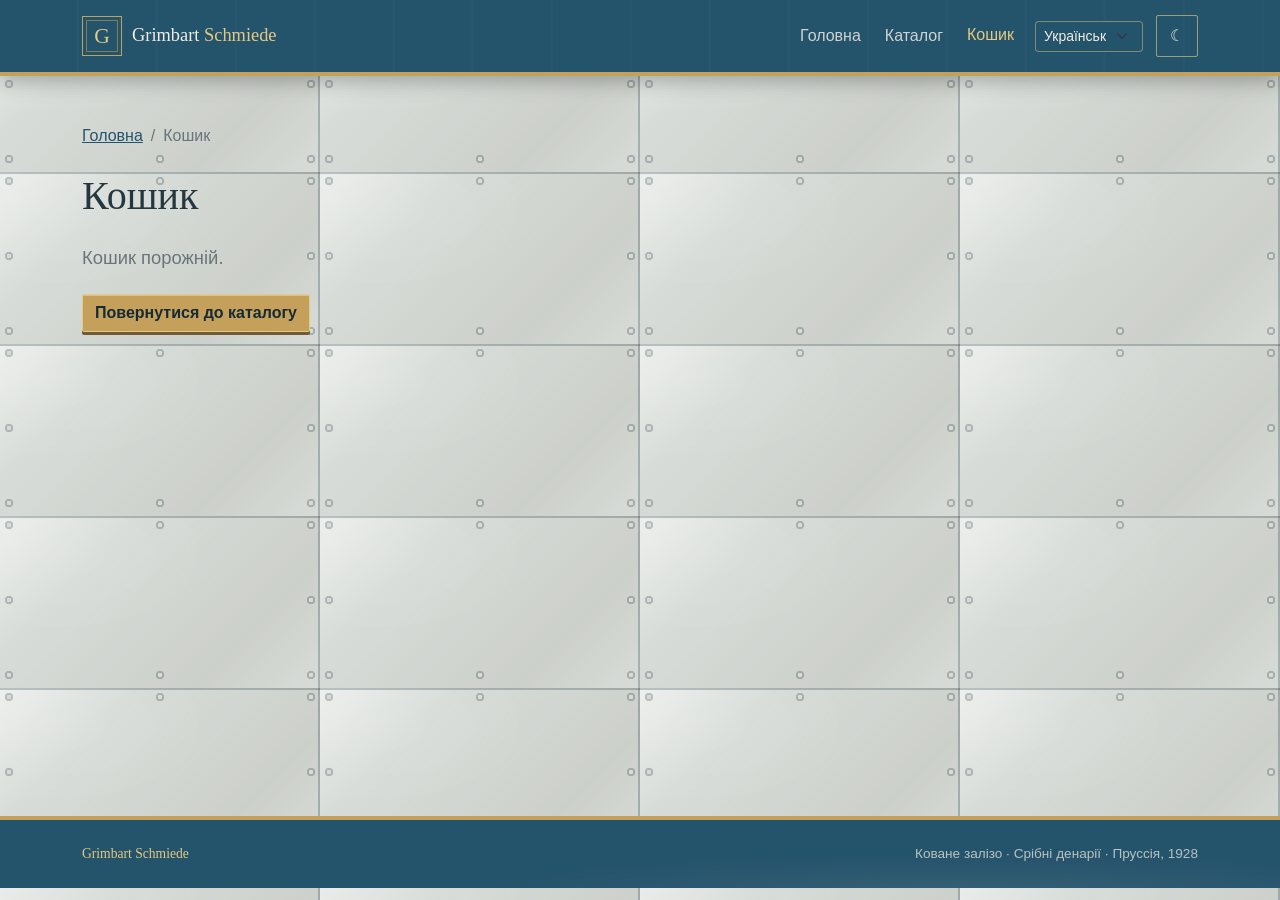
==== cart.html @ 4e83bce1 "final 0.9" ====
<!doctype html>
<html lang="uk">
  <head>
    <meta charset="utf-8">
    <meta name="viewport" content="width=device-width, initial-scale=1">
    <meta name="description" content="Кошик і оформлення замовлення Grimbart Schmiede.">
    <title>Кошик — Grimbart Schmiede</title>
    <link href="https://cdn.jsdelivr.net/npm/bootstrap@5.3.8/dist/css/bootstrap.min.css" rel="stylesheet">
    <link rel="stylesheet" href="static/style.css">
  </head>
  <body data-page="cart">
    <div id="site-header"></div>
    <main class="container cart-page py-4 py-md-5">
      <nav class="mb-4" data-i18n-aria-label="breadcrumbLabel">
        <ol class="breadcrumb">
          <li class="breadcrumb-item"><a href="index.html" data-i18n="breadcrumbHome">Головна</a></li>
          <li class="breadcrumb-item active" aria-current="page" data-i18n="cart">Кошик</li>
        </ol>
      </nav>
      <div id="cart-content" aria-live="polite">
        <p class="text-secondary" data-i18n="loading">Завантажуємо…</p>
      </div>
    </main>
    <div id="site-footer"></div>
    <iframe class="order-response-frame" id="order-response-frame" name="order-response-frame" title="Order response" hidden></iframe>
    <script src="static/config.js"></script>
    <script src="https://cdn.jsdelivr.net/npm/bootstrap@5.3.8/dist/js/bootstrap.bundle.min.js"></script>
    <script src="script.js"></script>
  </body>
</html>
---- static/style.css ----
/* Keep the lighter interface steel-blue rather than switching to a separate color family. */
:root,
:root[data-bs-theme="light"] {
  color-scheme: light;
  --ivory: #f1ede2;
  --ivory-muted: #c4c6bf;
  --ivory-soft: rgb(241 237 226 / 72%);
  --blue: #39738f;
  --blue-deep: #24536c;
  --gold: #c4a05a;
  --gold-light: #e4c982;
  --price: #24536c;
  --page: #d7dcd8;
  --panel: #f3f0e8;
  --panel-raised: #faf8f2;
  --ink: #26363e;
  --muted: #68757a;
  --line: #c7c2b5;
  --plate-edge: rgb(24 48 59 / 25%);
  --plate-highlight: rgb(255 255 255 / 55%);
  --grime: rgb(77 66 44 / 8%);
  --shadow: 0 14px 34px rgb(22 33 40 / 14%);
}

:root[data-bs-theme="dark"] {
  color-scheme: dark;
  --blue: #285d78;
  --blue-deep: #173c52;
  --price: #e5ca83;
  --page: #173c52;
  --panel: #1b272d;
  --panel-raised: #202e34;
  --ink: #e8e4d9;
  --muted: #a4aca9;
  --line: #3a474a;
  --plate-edge: rgb(0 0 0 / 55%);
  --plate-highlight: rgb(173 191 194 / 10%);
  --grime: rgb(0 0 0 / 25%);
  --shadow: 0 16px 38px rgb(0 0 0 / 32%);
}

* {
  box-sizing: border-box;
}

body {
  position: relative;
  isolation: isolate;
  min-height: 100vh;
  background-color: var(--page);
  color: var(--ink);
  font-family: "Trebuchet MS", Arial, sans-serif;
  transition: background-color 420ms ease-out, color 420ms ease-out;
}

/* Low-profile armor tiles; the rivet heads blend into each plate instead of reading as gold dots. */
body::before {
  position: fixed;
  z-index: -1;
  inset: 0;
  background-image:
    radial-gradient(circle at 9px 9px, var(--page) 0 2px, var(--plate-edge) 2.5px 4px, transparent 4.5px),
    radial-gradient(circle at 160px 9px, var(--page) 0 2px, var(--plate-edge) 2.5px 4px, transparent 4.5px),
    radial-gradient(circle at 311px 9px, var(--page) 0 2px, var(--plate-edge) 2.5px 4px, transparent 4.5px),
    radial-gradient(circle at 9px 84px, var(--page) 0 2px, var(--plate-edge) 2.5px 4px, transparent 4.5px),
    radial-gradient(circle at 311px 84px, var(--page) 0 2px, var(--plate-edge) 2.5px 4px, transparent 4.5px),
    radial-gradient(circle at 9px 159px, var(--page) 0 2px, var(--plate-edge) 2.5px 4px, transparent 4.5px),
    radial-gradient(circle at 160px 159px, var(--page) 0 2px, var(--plate-edge) 2.5px 4px, transparent 4.5px),
    radial-gradient(circle at 311px 159px, var(--page) 0 2px, var(--plate-edge) 2.5px 4px, transparent 4.5px),
    linear-gradient(90deg, transparent calc(100% - 2px), var(--plate-edge) calc(100% - 2px)),
    linear-gradient(0deg, transparent calc(100% - 2px), var(--plate-edge) calc(100% - 2px)),
    linear-gradient(135deg, var(--plate-highlight), transparent 28%, var(--grime) 74%, transparent),
    radial-gradient(ellipse at 18% 22%, rgb(255 255 255 / 10%), transparent 44%);
  background-color: var(--page);
  background-size: 320px 172px;
  background-repeat: repeat;
  content: "";
  pointer-events: none;
  transition: background-color 520ms ease-out, background-image 520ms ease-out;
}

h1,
h2,
h3,
.navbar-brand,
.footer-brand {
  font-family: Georgia, "Times New Roman", serif;
}

.site-navbar {
  position: relative;
  z-index: 3;
  min-height: 76px;
  background:
    repeating-linear-gradient(90deg, transparent 0 76px, rgb(255 255 255 / 2%) 77px 79px),
    var(--blue-deep);
  border-bottom: 4px solid var(--gold);
  box-shadow: 0 6px 18px rgb(0 0 0 / 25%);
  transition: background 520ms ease-out, border-color 420ms ease-out;
}

.site-navbar .navbar-brand,
.site-navbar .nav-link {
  color: var(--ivory);
}

.site-navbar .navbar-brand {
  display: inline-flex;
  align-items: center;
  gap: 10px;
  font-size: 1.15rem;
}

.brand-mark {
  display: grid;
  width: 40px;
  height: 40px;
  place-items: center;
  border: 1px solid var(--gold);
  box-shadow: inset 0 0 0 3px var(--blue-deep), inset 0 0 0 4px rgb(197 161 91 / 55%);
  color: var(--gold-light);
  font-size: 1.35rem;
}

.brand-light,
.footer-brand {
  color: var(--gold-light);
}

.site-navbar .navbar-nav {
  align-items: center;
  gap: 8px;
}

.navbar .nav-link {
  display: flex;
  min-height: 44px;
  align-items: center;
  padding-inline: 14px;
  color: var(--ivory);
  opacity: 0.84;
  transition: color 260ms ease-out, opacity 260ms ease-out, transform 260ms ease-out;
}

.site-navbar .nav-link:hover,
.site-navbar .nav-link.active {
  color: var(--gold-light);
  opacity: 1;
  transform: translateY(-1px);
}

.site-navbar .navbar-toggler {
  border-color: rgb(224 196 126 / 65%);
}

.site-navbar .navbar-toggler-icon {
  filter: invert(1);
}

.theme-toggle {
  display: grid;
  width: 42px;
  min-height: 42px;
  padding: 6px;
  place-items: center;
  border: 1px solid rgb(224 196 126 / 65%);
  border-radius: 2px;
  background: transparent;
  color: var(--ivory);
  font: inherit;
  transition: background-color 320ms ease-out, border-color 320ms ease-out, color 320ms ease-out, transform 320ms ease-out;
}

.theme-toggle:hover,
.theme-toggle:focus-visible {
  background: rgb(224 196 126 / 12%);
  color: var(--gold-light);
  transform: translateY(-2px);
}

.home-hero {
  position: relative;
  overflow: hidden;
  padding: clamp(32px, 6vw, 76px) 0;
  background:
    radial-gradient(ellipse at 76% 10%, rgb(255 255 255 / 10%), transparent 32rem),
    linear-gradient(140deg, var(--blue-deep), var(--page) 140%);
  color: var(--ivory);
  transition: background 520ms ease-out, color 420ms ease-out;
}

.hero-plate {
  padding: clamp(24px, 5vw, 52px);
}

.hero-plate::after {
  position: absolute;
  z-index: -1;
  top: -50px;
  right: 4%;
  width: 47%;
  height: 65%;
  border-radius: 50%;
  background: radial-gradient(ellipse, rgb(192 196 184 / 16%), rgb(192 196 184 / 7%) 38%, transparent 72%);
  content: "";
  filter: blur(20px);
  animation: boiler-smoke 12s ease-out infinite alternate;
  pointer-events: none;
}

.eyebrow {
  display: flex;
  align-items: center;
  gap: 10px;
  margin-bottom: 15px;
  color: var(--gold-light);
  font-size: 0.74rem;
  font-weight: 700;
  letter-spacing: 0.16em;
  text-transform: uppercase;
}

.section-heading .eyebrow,
.catalog-title .eyebrow,
.product-category {
  color: var(--blue-deep);
}

[data-bs-theme="dark"] .section-heading .eyebrow,
[data-bs-theme="dark"] .catalog-title .eyebrow,
[data-bs-theme="dark"] .product-category {
  color: var(--gold-light);
}

.lamp-light {
  position: relative;
  display: inline-block;
  width: 10px;
  height: 13px;
  border: 1px solid #d5ad5b;
  border-radius: 50% 50% 42% 42%;
  background: #ffc96a;
  box-shadow: 0 0 8px 3px rgb(255 177 69 / 45%), 0 0 26px 8px rgb(255 160 51 / 19%);
}

.lamp-light::before {
  position: absolute;
  top: -5px;
  left: 2px;
  width: 4px;
  height: 4px;
  border-radius: 50%;
  background: #f6e1a3;
  content: "";
  animation: lamp-flicker 2.8s ease-out infinite alternate;
}

.home-hero h1 {
  margin: 0 0 22px;
  color: var(--ivory);
  font-size: clamp(3.2rem, 8vw, 6.4rem);
  font-weight: 700;
  letter-spacing: -0.055em;
  line-height: 0.9;
  text-shadow: 2px 3px 0 rgb(0 0 0 / 25%);
  text-transform: uppercase;
  animation: plate-rise 650ms cubic-bezier(0.16, 1, 0.3, 1) both;
}

.home-hero h1 span {
  color: var(--ivory);
}

.home-hero h1 span:last-of-type {
  color: var(--gold-light);
}

.hero-copy .lead {
  max-width: 470px;
  margin-bottom: 25px;
  color: var(--ivory-muted);
  font-size: 1.08rem;
  line-height: 1.8;
}

.btn-primary {
  --bs-btn-color: #142a36;
  --bs-btn-bg: var(--gold);
  --bs-btn-border-color: var(--gold-light);
  --bs-btn-hover-color: #101d24;
  --bs-btn-hover-bg: var(--gold-light);
  --bs-btn-hover-border-color: var(--gold-light);
  --bs-btn-active-bg: var(--gold);
  --bs-btn-active-border-color: var(--gold);
  --bs-btn-border-radius: 2px;
  box-shadow: inset 0 1px rgb(255 255 255 / 35%), 0 3px 0 #715b36;
  font-weight: 700;
  transition: color 320ms ease-out, background-color 320ms ease-out, border-color 320ms ease-out, box-shadow 320ms ease-out, transform 320ms ease-out;
}

.btn-primary:hover,
.btn-outline-primary:hover {
  transform: translateY(-2px);
}

.btn-outline-primary {
  --bs-btn-color: var(--blue);
  --bs-btn-border-color: var(--blue);
  --bs-btn-hover-color: var(--ivory);
  --bs-btn-hover-bg: var(--blue);
  --bs-btn-hover-border-color: var(--blue);
  --bs-btn-border-radius: 2px;
  transition: color 320ms ease-out, background-color 320ms ease-out, border-color 320ms ease-out, transform 320ms ease-out;
}

[data-bs-theme="dark"] .btn-outline-primary {
  --bs-btn-color: var(--gold-light);
  --bs-btn-border-color: var(--gold);
  --bs-btn-hover-color: var(--ivory);
  --bs-btn-hover-bg: var(--gold);
  --bs-btn-hover-border-color: var(--gold);
}

.hero-note {
  margin: 21px 0 0;
  color: var(--ivory-soft);
  font-size: 0.77rem;
}

.hero-note span {
  padding-inline: 5px;
  color: var(--gold);
}

.hero-art {
  position: relative;
  max-width: 560px;
  margin-left: auto;
  padding: 10px;
  border: 1px solid var(--line);
  background: var(--blue-deep);
  box-shadow: inset 0 0 0 4px rgb(5 20 29 / 35%), 0 14px 30px rgb(0 0 0 / 28%);
  animation: plate-rise 750ms cubic-bezier(0.16, 1, 0.3, 1) 100ms both;
}

.hero-art::before {
  position: absolute;
  z-index: 1;
  inset: 10px;
  background:
    linear-gradient(0deg, rgb(6 18 27 / 75%), transparent 45%),
    radial-gradient(ellipse at 70% 8%, rgb(222 212 187 / 12%), transparent 40%);
  content: "";
  pointer-events: none;
}

.hero-art::after {
  position: absolute;
  top: 5px;
  right: 5px;
  bottom: 5px;
  left: 5px;
  border: 1px solid rgb(235 208 145 / 34%);
  content: "";
  pointer-events: none;
}

.hero-art img {
  display: block;
  width: 100%;
  max-height: 570px;
  aspect-ratio: 1 / 1;
  object-fit: cover;
  object-position: center 42%;
  filter: saturate(0.74) contrast(1.06);
  transition: filter 550ms ease-out, transform 750ms cubic-bezier(0.16, 1, 0.3, 1);
}

.hero-art:hover img {
  filter: saturate(0.92) contrast(1.08);
  transform: scale(1.025);
}

.plate-stamp {
  position: absolute;
  z-index: 2;
  top: 24px;
  right: 24px;
  display: grid;
  width: 54px;
  height: 54px;
  place-content: center;
  border: 1px solid var(--gold-light);
  background: rgb(10 34 49 / 88%);
  color: var(--gold-light);
  font-size: 0.68rem;
  line-height: 1.2;
  text-align: center;
}

.hero-art figcaption {
  position: absolute;
  z-index: 2;
  right: 24px;
  bottom: 23px;
  left: 24px;
  color: #fff5dc;
  font-family: Georgia, "Times New Roman", serif;
}

.hero-art figcaption span {
  display: block;
  margin-bottom: 4px;
  color: var(--gold-light);
  font-family: "Trebuchet MS", Arial, sans-serif;
  font-size: 0.68rem;
  letter-spacing: 0.12em;
  text-transform: uppercase;
}

.field-notes {
  position: relative;
  overflow: hidden;
  padding: clamp(54px, 8vw, 88px) 0;
  background:
    radial-gradient(ellipse at 50% 100%, rgb(255 255 255 / 8%), transparent 48%),
    linear-gradient(145deg, var(--blue-deep), var(--page));
  color: var(--ivory);
  transition: background 520ms ease-out, color 420ms ease-out;
}

.field-notes::before {
  position: absolute;
  top: -90px;
  right: 12%;
  width: 42%;
  height: 240px;
  border-radius: 50%;
  background: rgb(191 195 183 / 9%);
  content: "";
  filter: blur(38px);
  pointer-events: none;
}

.field-notes .container {
  position: relative;
}

.field-notes-heading {
  align-items: end;
  border-color: rgb(228 201 130 / 40%);
}

.field-notes .field-notes-heading h2 {
  color: var(--ivory);
}

.field-notes-heading .eyebrow {
  color: var(--gold-light);
}

.field-notes-intro {
  max-width: 360px;
  margin: 0;
  color: var(--ivory-muted);
  line-height: 1.7;
}

.archive-card {
  position: relative;
  overflow: hidden;
  aspect-ratio: 1.15 / 1;
  border: 1px solid rgb(228 201 130 / 55%);
  background: var(--blue-deep);
  box-shadow: inset 0 0 0 5px rgb(3 14 22 / 28%), 0 12px 28px rgb(0 0 0 / 24%);
  animation: plate-rise 650ms cubic-bezier(0.16, 1, 0.3, 1) both;
}

.archive-card::before {
  position: absolute;
  z-index: 1;
  inset: 7px;
  border: 1px solid rgb(228 201 130 / 25%);
  content: "";
  pointer-events: none;
}

.archive-card img {
  display: block;
  width: 100%;
  height: 100%;
  object-fit: cover;
  filter: saturate(0.7) contrast(1.05);
  transition: transform 550ms cubic-bezier(0.16, 1, 0.3, 1), filter 550ms ease-out;
}

.archive-card:hover img {
  transform: scale(1.04);
  filter: saturate(0.9) contrast(1.08);
}

.archive-card-machine {
  background: radial-gradient(ellipse at 50% 58%, rgb(196 160 90 / 14%), transparent 42%), var(--blue-deep);
}

.archive-card-machine img {
  object-fit: contain;
  padding: 8px;
}

.archive-card figcaption {
  position: absolute;
  z-index: 2;
  right: 18px;
  bottom: 17px;
  left: 18px;
  color: #fff5dc;
  font-family: Georgia, "Times New Roman", serif;
  font-size: 1.12rem;
  text-shadow: 0 2px 8px rgb(0 0 0 / 65%);
}

.archive-card figcaption span {
  display: block;
  margin-bottom: 4px;
  color: var(--gold-light);
  font-family: "Trebuchet MS", Arial, sans-serif;
  font-size: 0.65rem;
  font-weight: 700;
  letter-spacing: 0.14em;
  text-transform: uppercase;
}

.featured-section {
  padding-top: clamp(48px, 8vw, 84px);
  padding-bottom: clamp(56px, 8vw, 92px);
}

.section-heading,
.catalog-title {
  display: flex;
  flex-wrap: wrap;
  justify-content: space-between;
  align-items: end;
  gap: 16px;
  margin-bottom: 28px;
  padding-bottom: 19px;
  border-bottom: 1px solid var(--line);
}

.section-heading h2,
.catalog-title h1 {
  margin: 0;
  color: var(--ink);
  font-size: clamp(2rem, 4vw, 3rem);
}

.text-link {
  padding-bottom: 5px;
  border-bottom: 1px solid var(--gold);
  color: var(--ink);
  text-decoration: none;
  transition: color 280ms ease-out, border-color 280ms ease-out, transform 280ms ease-out;
}

.text-link:hover,
.text-link:focus-visible {
  color: var(--blue);
  border-color: var(--blue);
  transform: translateX(3px);
}

/* Product cards keep the shared steel-and-brass palette and lift gently on hover. */
.product-card {
  position: relative;
  overflow: hidden;
  background: var(--panel-raised);
  border: 1px solid var(--line);
  border-top: 3px solid var(--gold);
  box-shadow: var(--shadow);
  animation: plate-rise 550ms cubic-bezier(0.16, 1, 0.3, 1) both;
  transition: background 420ms ease-out, border-color 320ms ease-out, box-shadow 320ms ease-out, transform 420ms cubic-bezier(0.16, 1, 0.3, 1);
}

.product-card::before,
.product-card::after,
.filter-panel::before,
.product-detail-card::before {
  position: absolute;
  top: 7px;
  right: 7px;
  width: 7px;
  height: 7px;
  border: 1px solid var(--plate-edge);
  border-radius: 50%;
  background: var(--rivet-surface, var(--panel-raised));
  box-shadow: -1px 1px 2px rgb(0 0 0 / 22%);
  content: "";
}

.product-card::after {
  right: auto;
  left: 7px;
}

.product-card:hover {
  transform: translateY(-5px);
  border-color: var(--gold);
  box-shadow: 0 20px 38px rgb(22 33 40 / 20%);
}

.product-card-body {
  display: flex;
  height: 100%;
  flex-direction: column;
  padding: 25px;
}

.product-image-link {
  display: block;
  overflow: hidden;
  background: var(--blue-deep);
}

.product-card-image {
  display: block;
  width: 100%;
  aspect-ratio: 1.5 / 1;
  object-fit: cover;
  filter: saturate(0.78);
  transition: filter 420ms ease-out, transform 650ms cubic-bezier(0.16, 1, 0.3, 1);
}

.product-card:hover .product-card-image {
  filter: saturate(1);
  transform: scale(1.035);
}

.product-category {
  margin-bottom: 10px;
  font-size: 0.72rem;
  font-weight: 700;
  letter-spacing: 0.12em;
  text-transform: uppercase;
}

.product-title {
  margin-bottom: 12px;
  color: var(--ink);
  font-size: 1.43rem;
}

.product-title a {
  color: inherit;
}

.product-description {
  color: var(--muted);
  line-height: 1.7;
}

.product-price {
  margin-top: auto;
  margin-bottom: 18px;
  color: var(--price);
  font-family: Georgia, "Times New Roman", serif;
  font-size: 1.28rem;
  font-weight: 700;
  transition: color 420ms ease-out;
}

.product-link {
  align-self: flex-start;
}

.catalog-page {
  min-height: calc(100vh - 160px);
}

.catalog-title {
  margin: 22px 0 30px;
}

.filter-panel {
  position: relative;
  align-self: start;
  padding: 22px;
  background: var(--panel-raised);
  border: 1px solid var(--line);
  box-shadow: var(--shadow);
  transition: background 520ms ease-out, border-color 420ms ease-out, box-shadow 420ms ease-out;
}

.filter-panel h2,
.form-label {
  color: var(--ink);
}

.form-label {
  font-weight: 600;
}

.form-control,
.form-select,
.input-group-text {
  background-color: var(--panel-raised);
  border-color: var(--line);
  color: var(--ink);
  transition: background-color 360ms ease-out, border-color 280ms ease-out, box-shadow 280ms ease-out, color 360ms ease-out;
}

.form-control:focus,
.form-select:focus {
  border-color: var(--gold);
  box-shadow: 0 0 0 0.2rem rgb(197 161 91 / 24%);
}

.input-group-text {
  color: var(--muted);
}

.form-text,
.text-secondary {
  color: var(--muted) !important;
}

.alert-warning,
.alert-danger {
  background: var(--panel-raised);
  border-color: var(--gold);
  color: var(--ink);
}

.catalog-toolbar {
  /* Keep the result count and sort control aligned, while allowing them to wrap on phones. */
  display: flex;
  flex-wrap: wrap;
  justify-content: space-between;
  align-items: center;
  gap: 12px;
  margin-bottom: 18px;
}

.sort-control {
  min-width: min(100%, 220px);
}

.language-item {
  display: flex;
  align-items: center;
  padding-inline: 5px;
}

.language-select {
  width: 108px;
  border-color: rgb(224 196 126 / 50%);
  background-color: var(--blue-deep);
  color: var(--ivory);
}

.language-select option {
  background: var(--panel);
  color: var(--ink);
}

.cart-nav-link {
  gap: 5px;
}

.cart-count {
  display: inline-grid;
  min-width: 20px;
  height: 20px;
  place-items: center;
  border-radius: 50%;
  background: var(--gold);
  color: #142a36;
  font-family: "Trebuchet MS", Arial, sans-serif;
  font-size: 0.72rem;
  font-weight: 700;
}

.cart-count[hidden] {
  display: none;
}

.btn-link {
  color: var(--blue);
  text-decoration-color: transparent;
  transition: color 280ms ease-out, text-decoration-color 280ms ease-out;
}

.btn-link:hover,
.btn-link:focus-visible {
  color: var(--blue-deep);
  text-decoration-color: currentColor;
}

/* Keep links and small controls legible on the deeper night palette. */
[data-bs-theme="dark"] .text-link,
[data-bs-theme="dark"] .btn-link,
[data-bs-theme="dark"] .breadcrumb a {
  color: var(--gold-light);
}

.breadcrumb {
  --bs-breadcrumb-divider-color: var(--muted);
  --bs-breadcrumb-item-active-color: var(--muted);
  color: var(--muted);
}

.breadcrumb a {
  color: var(--blue-deep);
}

/* Use one shared plate treatment for the home hero and the catalog workspace. */
.armored-plate {
  position: relative;
  isolation: isolate;
  border: 1px solid var(--line);
  background-color: var(--armour-surface);
  background-image:
    radial-gradient(circle at 12px 12px, var(--armour-surface) 0 3px, var(--plate-edge) 3.5px 5px, transparent 5.5px),
    radial-gradient(circle at calc(100% - 12px) 12px, var(--armour-surface) 0 3px, var(--plate-edge) 3.5px 5px, transparent 5.5px),
    radial-gradient(circle at 12px calc(100% - 12px), var(--armour-surface) 0 3px, var(--plate-edge) 3.5px 5px, transparent 5.5px),
    radial-gradient(circle at calc(100% - 12px) calc(100% - 12px), var(--armour-surface) 0 3px, var(--plate-edge) 3.5px 5px, transparent 5.5px),
    linear-gradient(135deg, rgb(255 255 255 / 5%), transparent 38%);
  box-shadow: inset 0 0 0 5px rgb(5 20 29 / 12%), 0 18px 40px rgb(0 0 0 / 16%);
  transition: background 520ms ease-out, border-color 420ms ease-out, box-shadow 420ms ease-out;
}

.hero-plate {
  --armour-surface: var(--blue-deep);
}

.catalog-plate {
  --armour-surface: var(--panel);
  margin-block: 36px 72px;
  padding: clamp(20px, 4vw, 42px);
  animation: plate-rise 650ms cubic-bezier(0.16, 1, 0.3, 1) both;
}

.product-detail-layout {
  padding-bottom: 28px;
}

.product-detail-card {
  --rivet-surface: var(--panel);
  /* Product cards keep the shared steel-and-brass palette and let hover lift do the decoration. */
  position: relative;
  padding: clamp(28px, 5vw, 54px);
  background: var(--panel);
  border: 1px solid var(--line);
  box-shadow: var(--shadow);
  animation: plate-rise 600ms cubic-bezier(0.16, 1, 0.3, 1) both;
  transition: background 520ms ease-out, border-color 420ms ease-out, box-shadow 420ms ease-out;
}

.product-detail-card h1 {
  color: var(--ink);
  font-size: clamp(2rem, 5vw, 3.5rem);
}

.product-detail-image {
  display: block;
  width: 100%;
  max-height: 620px;
  object-fit: contain;
  border: 1px solid var(--line);
  background: var(--blue-deep);
  box-shadow: var(--shadow);
}

.product-long-description {
  color: var(--muted);
  line-height: 1.8;
}

.product-options {
  display: grid;
  max-width: 520px;
  gap: 12px;
  margin-top: 24px;
}

.quantity-input {
  max-width: 120px;
}

.warranty-option {
  display: flex;
  align-items: flex-start;
  gap: 10px;
  padding: 12px;
  border: 1px solid var(--line);
  background: var(--panel-raised);
  color: var(--ink);
}

.warranty-option input {
  margin-top: 4px;
  accent-color: var(--blue);
}

.product-detail-price {
  margin-top: 8px;
  font-size: 1.7rem;
}

.cart-notice,
.order-status,
.coupon-message {
  min-height: 1.5em;
  color: var(--blue);
}

.is-error {
  color: #a63d35 !important;
}

.cart-page {
  min-height: calc(100vh - 160px);
}

.page-title {
  margin-bottom: 24px;
  color: var(--ink);
}

.cart-lines,
.cart-summary {
  padding: clamp(18px, 3vw, 28px);
  border: 1px solid var(--line);
  background: var(--panel);
  box-shadow: var(--shadow);
}

.cart-item {
  display: grid;
  grid-template-columns: minmax(90px, 150px) minmax(0, 1fr);
  gap: 16px;
  padding: 16px 0;
  border-bottom: 1px solid var(--line);
}

.cart-item:first-child {
  padding-top: 0;
}

.cart-item-image {
  width: 100%;
  aspect-ratio: 1 / 1;
  object-fit: cover;
  background: var(--blue-deep);
}

.cart-item-details h2 {
  color: var(--ink);
}

.cart-quantity {
  width: 90px;
  margin-block: 8px;
}

.cart-remove {
  padding-inline: 0;
}

.cart-line-price {
  margin-bottom: 0;
}

.coupon-form {
  margin-bottom: 18px;
}

.cart-total-row {
  display: flex;
  justify-content: space-between;
  gap: 12px;
  margin: 8px 0;
  color: var(--ink);
}

.cart-grand-total {
  padding-top: 12px;
  border-top: 1px solid var(--line);
  color: var(--price);
  font-family: Georgia, "Times New Roman", serif;
  font-size: 1.5rem;
  font-weight: 700;
}

.checkout-form {
  margin-top: 24px;
}

.checkout-form h2 {
  color: var(--ink);
}

.empty-cart {
  margin-bottom: 22px;
  color: var(--muted);
  font-size: 1.15rem;
}

.order-response-frame {
  display: none;
}

.site-footer {
  position: relative;
  overflow: hidden;
  padding: 24px 0;
  background:
    radial-gradient(ellipse at 75% 100%, rgb(149 161 157 / 14%), transparent 35%),
    var(--blue-deep);
  border-top: 4px solid var(--gold);
  color: var(--ivory);
  font-size: 0.85rem;
  transition: background 520ms ease-out, border-color 420ms ease-out, color 420ms ease-out;
}

.footer-brand {
  text-decoration: none;
}

.site-footer p {
  color: var(--ivory-soft);
}

@keyframes boiler-smoke {
  from {
    transform: translate3d(-12px, 14px, 0) scale(0.9);
    opacity: 0.45;
  }

  to {
    transform: translate3d(10px, -8px, 0) scale(1.1);
    opacity: 0.9;
  }
}

@keyframes plate-rise {
  from {
    transform: translateY(14px);
    opacity: 0;
  }

  to {
    transform: translateY(0);
    opacity: 1;
  }
}

@keyframes lamp-flicker {
  from {
    opacity: 0.55;
    transform: scale(0.8);
  }

  to {
    opacity: 1;
    transform: scale(1.15);
  }
}

@media (max-width: 767.98px) {
  .site-navbar .navbar-nav {
    align-items: stretch;
    padding: 10px 0 16px;
  }

  .theme-item {
    padding: 6px 12px;
  }

  .language-item {
    padding: 6px 12px;
  }

  .home-hero {
    padding-top: 24px;
  }

  .hero-plate {
    padding: 25px 18px;
  }

  .hero-art {
    margin-inline: auto;
  }

  .field-notes-heading {
    align-items: start;
  }

  .filter-panel {
    margin-bottom: 8px;
  }

  .cart-item {
    grid-template-columns: 90px minmax(0, 1fr);
  }

  .cart-total-row,
  .cart-grand-total {
    font-size: 1rem;
  }
}

@media (prefers-reduced-motion: reduce) {
  *,
  *::before,
  *::after {
    scroll-behavior: auto !important;
    animation-duration: 0.01ms !important;
    animation-iteration-count: 1 !important;
    transition-duration: 0.01ms !important;
  }
}
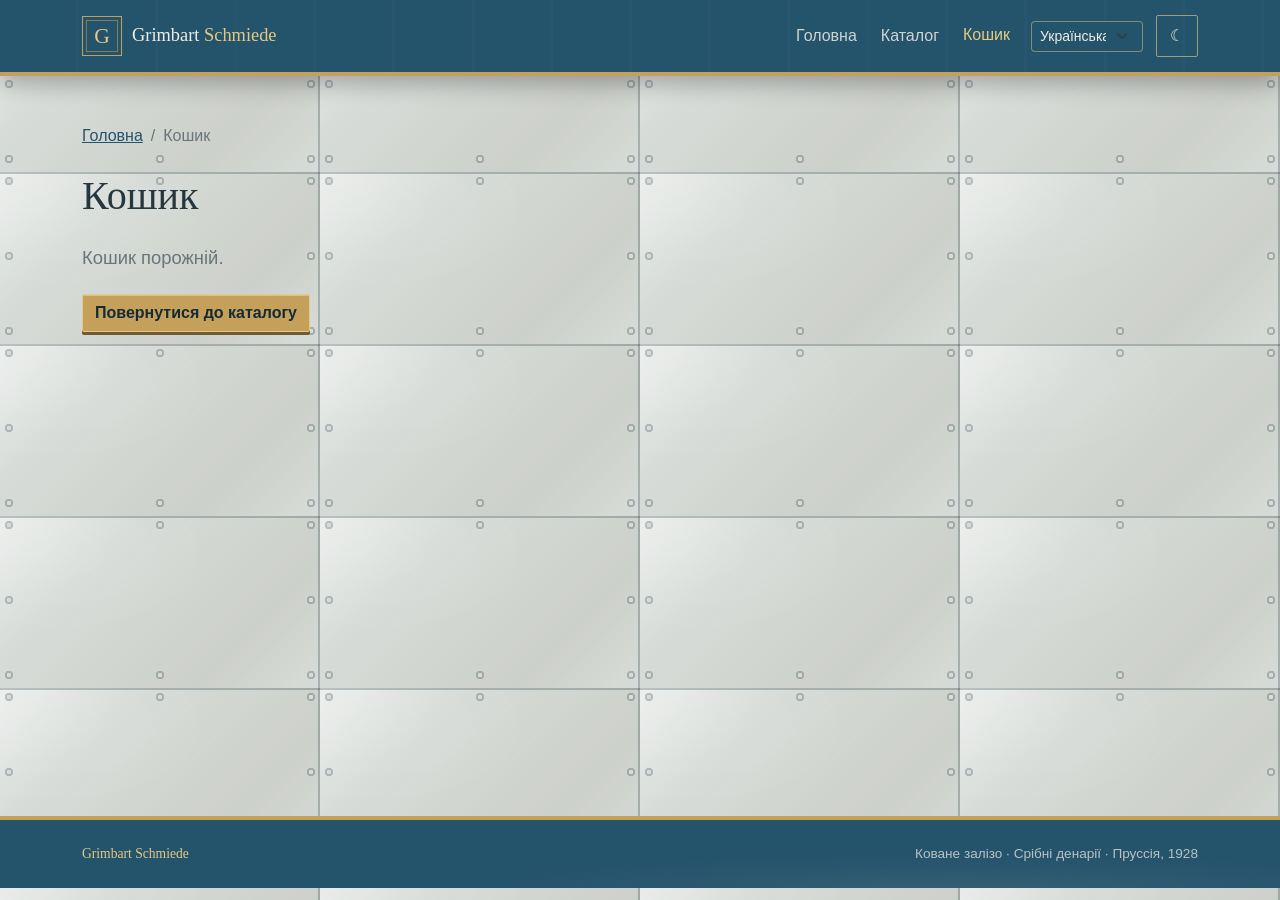
==== commit 2202f5c0: "Final 1.2" ====
--- a/cart.html
+++ b/cart.html
@@ -6,7 +6,7 @@
     <meta name="description" content="Кошик і оформлення замовлення Grimbart Schmiede.">
     <title>Кошик — Grimbart Schmiede</title>
     <link href="https://cdn.jsdelivr.net/npm/bootstrap@5.3.8/dist/css/bootstrap.min.css" rel="stylesheet">
-    <link rel="stylesheet" href="static/style.css">
+    <link rel="stylesheet" href="static/style.css?v=20261119">
   </head>
   <body data-page="cart">
     <div id="site-header"></div>
@@ -25,6 +25,6 @@
     <iframe class="order-response-frame" id="order-response-frame" name="order-response-frame" title="Order response" hidden></iframe>
     <script src="static/config.js"></script>
     <script src="https://cdn.jsdelivr.net/npm/bootstrap@5.3.8/dist/js/bootstrap.bundle.min.js"></script>
-    <script src="script.js"></script>
+    <script src="script.js?v=20261119"></script>
   </body>
 </html>
--- a/static/style.css
+++ b/static/style.css
@@ -1,3 +1,11 @@
+html {
+  scroll-padding-top: 88px;
+}
+
+[id] {
+  scroll-margin-top: 88px;
+}
+
 /* Keep the lighter interface steel-blue rather than switching to a separate color family. */
 :root,
 :root[data-bs-theme="light"] {
@@ -79,12 +87,26 @@
   transition: background-color 520ms ease-out, background-image 520ms ease-out;
 }
 
+@import url("https://fonts.googleapis.com/css2?family=Great+Vibes&display=swap");
+
 h1,
 h2,
-h3,
+h3 {
+  font-family: "Great Vibes", cursive;
+}
+
 .navbar-brand,
-.footer-brand {
-  font-family: Georgia, "Times New Roman", serif;
+.footer-brand,
+.product-card .product-title,
+.product-detail-layout h1,
+.hero-banner h1 {
+  font-family: "Great Vibes", cursive;
+}
+
+#site-header {
+  position: sticky;
+  z-index: 1030;
+  top: 0;
 }
 
 .site-navbar {
@@ -95,8 +117,9 @@
     repeating-linear-gradient(90deg, transparent 0 76px, rgb(255 255 255 / 2%) 77px 79px),
     var(--blue-deep);
   border-bottom: 4px solid var(--gold);
-  box-shadow: 0 6px 18px rgb(0 0 0 / 25%);
-  transition: background 520ms ease-out, border-color 420ms ease-out;
+  box-shadow: 0 8px 22px rgb(0 0 0 / 28%);
+  backdrop-filter: blur(10px);
+  transition: background 520ms ease-out, border-color 420ms ease-out, box-shadow 320ms ease-out;
 }
 
 .site-navbar .navbar-brand,
@@ -153,8 +176,26 @@
   border-color: rgb(224 196 126 / 65%);
 }
 
-.site-navbar .navbar-toggler-icon {
+#site-header .navbar-toggler-icon {
   filter: invert(1);
+}
+
+.language-item,
+.theme-item {
+  display: flex;
+  align-items: center;
+}
+
+.language-select {
+  min-width: 112px;
+  border-color: rgb(224 196 126 / 55%);
+  background-color: rgb(255 255 255 / 8%);
+  color: var(--ivory);
+}
+
+.language-select option {
+  color: #26363e;
+  background: #f4f0e6;
 }
 
 .theme-toggle {
@@ -861,6 +902,32 @@
   font-size: clamp(2rem, 5vw, 3.5rem);
 }
 
+/* The product gallery keeps several workshop views visible below the main image. */
+.product-gallery-thumbnails {
+  display: grid;
+  grid-template-columns: repeat(3, 1fr);
+  gap: 10px;
+  margin-top: 10px;
+}
+
+.product-gallery-thumb {
+  overflow: hidden;
+  padding: 3px;
+  border: 1px solid var(--line);
+  background: var(--panel-raised);
+}
+
+.product-gallery-thumb.is-active {
+  border-color: var(--gold);
+}
+
+.product-gallery-thumb img {
+  display: block;
+  width: 100%;
+  aspect-ratio: 1.4 / 1;
+  object-fit: cover;
+}
+
 .product-detail-image {
   display: block;
   width: 100%;
@@ -1068,17 +1135,54 @@
 }
 
 @media (max-width: 767.98px) {
+  #site-header {
+    max-height: 64vh;
+  }
+
+  .site-navbar {
+    min-height: 64px;
+  }
+
+  .site-navbar .navbar-brand {
+    max-width: calc(100vw - 82px);
+    gap: 7px;
+    font-size: 1rem;
+  }
+
+  .brand-mark {
+    width: 36px;
+    height: 36px;
+  }
+
+  #site-header .navbar-collapse {
+    margin: 0 calc(50% - 50vw);
+    padding-inline: max(16px, calc((100vw - 540px) / 2));
+    border-top: 1px solid rgb(224 196 126 / 25%);
+    background: var(--blue-deep);
+  }
+
   .site-navbar .navbar-nav {
     align-items: stretch;
-    padding: 10px 0 16px;
-  }
-
+    gap: 2px;
+    padding: 8px 0 12px;
+  }
+
+  .navbar .nav-link {
+    width: 100%;
+    min-height: 42px;
+  }
+
+  .language-item,
   .theme-item {
     padding: 6px 12px;
   }
 
-  .language-item {
-    padding: 6px 12px;
+  .language-select {
+    width: 100%;
+  }
+
+  .theme-item {
+    justify-content: flex-start;
   }
 
   .home-hero {
@@ -1089,11 +1193,16 @@
     padding: 25px 18px;
   }
 
+  .hero-copy h1 {
+    font-size: clamp(2.8rem, 15vw, 4.5rem);
+  }
+
   .hero-art {
     margin-inline: auto;
   }
 
-  .field-notes-heading {
+  .field-notes-heading,
+  .section-heading {
     align-items: start;
   }
 
@@ -1101,13 +1210,77 @@
     margin-bottom: 8px;
   }
 
+  .catalog-plate {
+    margin-block: 20px 42px;
+  }
+
+  .product-detail-card {
+    padding: 24px 18px;
+  }
+
+  .product-detail-card h1 {
+    font-size: clamp(2rem, 10vw, 3rem);
+  }
+
+  .product-gallery-thumbnails {
+    grid-template-columns: repeat(2, minmax(0, 1fr));
+  }
+
   .cart-item {
-    grid-template-columns: 90px minmax(0, 1fr);
+    grid-template-columns: 82px minmax(0, 1fr);
+  }
+
+  .cart-item-details h2 {
+    overflow-wrap: anywhere;
   }
 
   .cart-total-row,
   .cart-grand-total {
     font-size: 1rem;
+  }
+
+  .checkout-form,
+  .coupon-form {
+    min-width: 0;
+  }
+
+  .footer-brand,
+  .site-footer p {
+    width: 100%;
+  }
+}
+
+@media (max-width: 575.98px) {
+  .brand-light {
+    display: none;
+  }
+
+  .site-navbar .navbar-brand {
+    font-size: 1.12rem;
+  }
+
+  .hero-note,
+  .text-link,
+  .cart-remove,
+  .product-description,
+  .product-long-description {
+    overflow-wrap: anywhere;
+  }
+
+  .cart-item {
+    grid-template-columns: 72px minmax(0, 1fr);
+  }
+
+  .cart-item-image {
+    max-height: 72px;
+  }
+
+  .cart-quantity {
+    width: 82px;
+  }
+
+  .product-card-body {
+    padding: 20px;
   }
 }
 
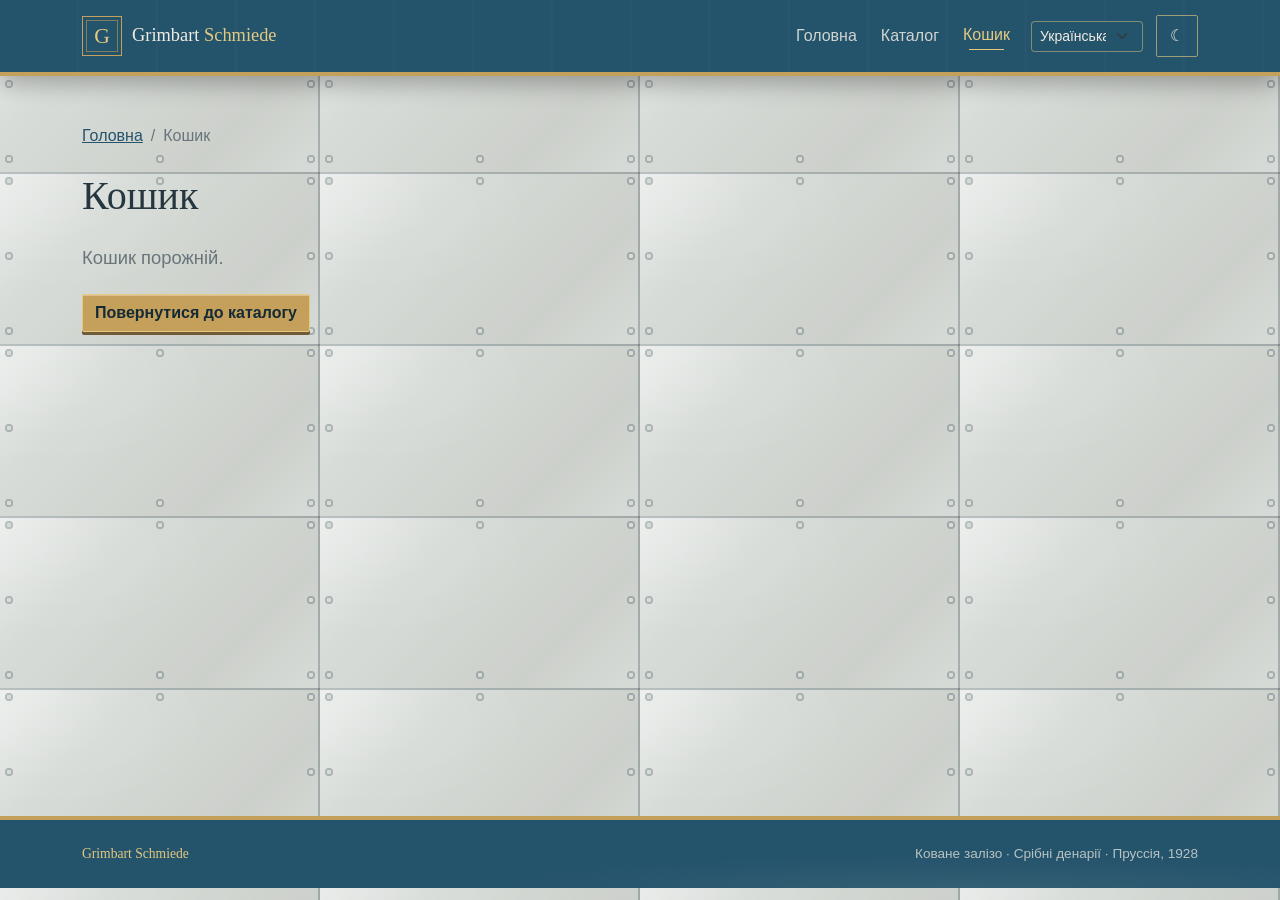
==== commit 988d254e: "Final 1.3" ====
--- a/cart.html
+++ b/cart.html
@@ -6,7 +6,7 @@
     <meta name="description" content="Кошик і оформлення замовлення Grimbart Schmiede.">
     <title>Кошик — Grimbart Schmiede</title>
     <link href="https://cdn.jsdelivr.net/npm/bootstrap@5.3.8/dist/css/bootstrap.min.css" rel="stylesheet">
-    <link rel="stylesheet" href="static/style.css?v=20261119">
+    <link rel="stylesheet" href="static/style.css?v=20261119b">
   </head>
   <body data-page="cart">
     <div id="site-header"></div>
@@ -25,6 +25,6 @@
     <iframe class="order-response-frame" id="order-response-frame" name="order-response-frame" title="Order response" hidden></iframe>
     <script src="static/config.js"></script>
     <script src="https://cdn.jsdelivr.net/npm/bootstrap@5.3.8/dist/js/bootstrap.bundle.min.js"></script>
-    <script src="script.js?v=20261119"></script>
+    <script src="script.js?v=20261119b"></script>
   </body>
 </html>
--- a/static/style.css
+++ b/static/style.css
@@ -1134,6 +1134,176 @@
   }
 }
 
+/* Page details enter with small, mechanical motion instead of floating generic fades. */
+@keyframes page-arrival {
+  from { opacity: 0; transform: translateY(18px); }
+  to { opacity: 1; transform: translateY(0); }
+}
+
+@keyframes header-arrival {
+  from { opacity: 0; transform: translateY(-24px); }
+  to { opacity: 1; transform: translateY(0); }
+}
+
+@keyframes brass-pulse {
+  0%, 100% { box-shadow: 0 0 0 0 rgb(228 201 130 / 0%), var(--shadow); }
+  45% { box-shadow: 0 0 18px 2px rgb(228 201 130 / 26%), var(--shadow); }
+}
+
+@keyframes theme-turn {
+  0% { transform: rotate(0deg) scale(1); }
+  55% { transform: rotate(180deg) scale(0.86); }
+  100% { transform: rotate(360deg) scale(1); }
+}
+
+@keyframes badge-pop {
+  0% { transform: scale(0.7); }
+  55% { transform: scale(1.18); }
+  100% { transform: scale(1); }
+}
+
+@keyframes gallery-switch {
+  from { opacity: 0.4; filter: saturate(0.45) blur(2px); transform: scale(1.015); }
+  to { opacity: 1; filter: saturate(1); transform: scale(1); }
+}
+
+@keyframes rivet-click {
+  0% { transform: scale(1); }
+  50% { transform: scale(0.82); }
+  100% { transform: scale(1); }
+}
+
+#site-header {
+  animation: header-arrival 620ms cubic-bezier(0.16, 1, 0.3, 1) both;
+}
+
+main {
+  animation: page-arrival 680ms cubic-bezier(0.16, 1, 0.3, 1) 80ms both;
+}
+
+.brand-mark {
+  transition: color 260ms ease-out, border-color 260ms ease-out, transform 520ms cubic-bezier(0.16, 1, 0.3, 1);
+}
+
+.brand-mark:hover {
+  transform: rotate(-8deg) scale(1.06);
+  border-color: var(--gold-light);
+}
+
+.navbar .nav-link,
+.footer-brand,
+.text-link {
+  position: relative;
+}
+
+.navbar .nav-link::after,
+.text-link::after {
+  position: absolute;
+  right: 14px;
+  bottom: 7px;
+  left: 14px;
+  height: 1px;
+  background: var(--gold-light);
+  content: "";
+  transform: scaleX(0);
+  transform-origin: right;
+  transition: transform 320ms cubic-bezier(0.16, 1, 0.3, 1);
+}
+
+.navbar .nav-link:hover::after,
+.navbar .nav-link.active::after,
+.text-link:hover::after {
+  transform: scaleX(1);
+  transform-origin: left;
+}
+
+.cart-count.is-bumping {
+  animation: badge-pop 360ms cubic-bezier(0.16, 1, 0.3, 1);
+}
+
+.theme-toggle.is-turning {
+  animation: theme-turn 520ms cubic-bezier(0.16, 1, 0.3, 1);
+}
+
+.btn,
+.product-gallery-thumb,
+.cart-remove,
+.theme-toggle,
+.language-select {
+  transition-property: background-color, border-color, color, box-shadow, transform;
+  transition-duration: 280ms;
+  transition-timing-function: cubic-bezier(0.16, 1, 0.3, 1);
+}
+
+.btn:hover,
+.product-gallery-thumb:hover {
+  transform: translateY(-2px);
+}
+
+.btn:active,
+.product-gallery-thumb:active,
+.theme-toggle:active {
+  transform: translateY(1px) scale(0.97);
+}
+
+.product-card {
+  animation: plate-rise 550ms cubic-bezier(0.16, 1, 0.3, 1) both;
+}
+
+.product-card-body > * {
+  animation: page-arrival 520ms cubic-bezier(0.16, 1, 0.3, 1) both;
+}
+
+.product-card-body > :nth-child(1) { animation-delay: 70ms; }
+.product-card-body > :nth-child(2) { animation-delay: 120ms; }
+.product-card-body > :nth-child(3) { animation-delay: 170ms; }
+.product-card-body > :nth-child(4) { animation-delay: 220ms; }
+.product-card-body > :nth-child(5) { animation-delay: 270ms; }
+
+.product-detail-image.is-switching {
+  animation: gallery-switch 380ms cubic-bezier(0.16, 1, 0.3, 1);
+}
+
+.product-gallery-thumb.is-active {
+  animation: brass-pulse 1.8s ease-out 1;
+}
+
+.cart-item,
+.checkout-form,
+.cart-summary,
+.filter-panel,
+.product-detail-card {
+  animation: plate-rise 580ms cubic-bezier(0.16, 1, 0.3, 1) both;
+}
+
+.cart-item:nth-child(2) { animation-delay: 70ms; }
+.cart-item:nth-child(3) { animation-delay: 140ms; }
+.cart-item:nth-child(4) { animation-delay: 210ms; }
+
+.warranty-option {
+  transition: border-color 260ms ease-out, background-color 260ms ease-out, transform 260ms cubic-bezier(0.16, 1, 0.3, 1);
+}
+
+.warranty-option:has(input:checked) {
+  border-color: var(--gold);
+  transform: translateX(4px);
+}
+
+.product-gallery-thumb:active {
+  animation: rivet-click 220ms ease-out;
+}
+
+.motion-reveal {
+  opacity: 0;
+  transform: translateY(20px);
+  transition: opacity 620ms cubic-bezier(0.16, 1, 0.3, 1), transform 620ms cubic-bezier(0.16, 1, 0.3, 1);
+}
+
+.motion-reveal.is-visible {
+  opacity: 1;
+  transform: translateY(0);
+}
+
 @media (max-width: 767.98px) {
   #site-header {
     max-height: 64vh;
